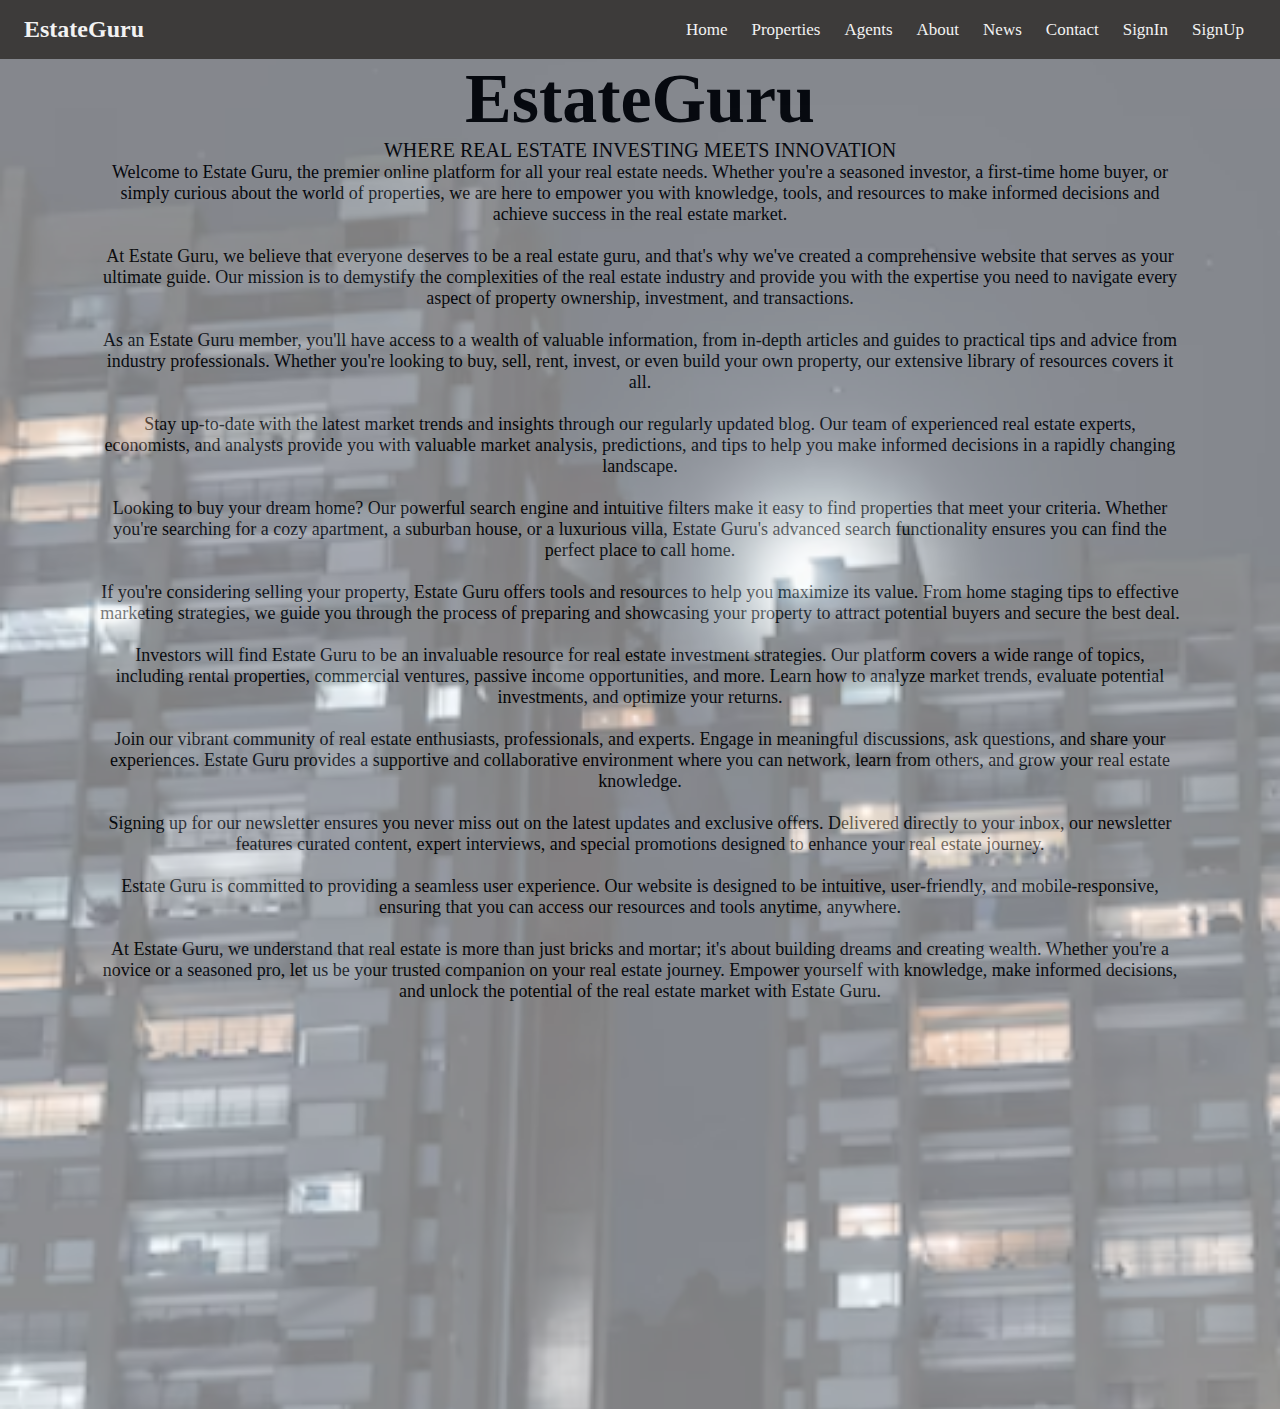
==== pages/About.html @ 7d0d98bb "project nav all" ====
<!DOCTYPE html>
<html lang="en">
<head>
    <meta charset="UTF-8">
    <meta http-equiv="X-UA-Compatible" content="IE=edge">
    <meta name="viewport" content="width=device-width, initial-scale=1.0">
    <title>About</title>
    <link rel="stylesheet" href="../css/about.css">
</head>
<body>
    <section id="navbar">
        <header>
            <nav class="nav">
            <div class="navbar">
                <h1 class="navbar-logo">Estate<span class="spn">Guru</span></h1>
                <div>
                    <a href="index.html">Home</a>
                    <a href="properties.html">Properties</a>
                    <a href="Agents.html">Agents</a>
                    <a href="About.html">About</a>
                    <a href="https://www.bizjournals.com/news/residential-real-estate" target="_blank">News</a>
                    <a href="Contact.html">Contact</a>
                    <a href="login.html">SignIn</a>
                    <a href="signup.html">SignUp</a>
                </div>
            </div>
        </nav>
        </header>
    </section>
    <main>
        <div class="container">
            <img src="../images/about1.png" class="img-avatar" alt="home" id="main-pic">
        </div>
    <h1>EstateGuru</h1>
    <h3>WHERE REAL ESTATE INVESTING MEETS INNOVATION</h3>
    <p>Welcome to Estate Guru, the premier online platform for all your real estate needs. Whether you're a seasoned investor, a first-time home buyer, or simply curious about the world of properties, we are here to empower you with knowledge, tools, and resources to make informed decisions and achieve success in the real estate market.<br><br>

        At Estate Guru, we believe that everyone deserves to be a real estate guru, and that's why we've created a comprehensive website that serves as your ultimate guide. Our mission is to demystify the complexities of the real estate industry and provide you with the expertise you need to navigate every aspect of property ownership, investment, and transactions.<br><br>
        
        As an Estate Guru member, you'll have access to a wealth of valuable information, from in-depth articles and guides to practical tips and advice from industry professionals. Whether you're looking to buy, sell, rent, invest, or even build your own property, our extensive library of resources covers it all.<br><br>
        
        Stay up-to-date with the latest market trends and insights through our regularly updated blog. Our team of experienced real estate experts, economists, and analysts provide you with valuable market analysis, predictions, and tips to help you make informed decisions in a rapidly changing landscape.<br><br>
        
        Looking to buy your dream home? Our powerful search engine and intuitive filters make it easy to find properties that meet your criteria. Whether you're searching for a cozy apartment, a suburban house, or a luxurious villa, Estate Guru's advanced search functionality ensures you can find the perfect place to call home.<br><br>
        
        If you're considering selling your property, Estate Guru offers tools and resources to help you maximize its value. From home staging tips to effective marketing strategies, we guide you through the process of preparing and showcasing your property to attract potential buyers and secure the best deal.<br><br>
        
        Investors will find Estate Guru to be an invaluable resource for real estate investment strategies. Our platform covers a wide range of topics, including rental properties, commercial ventures, passive income opportunities, and more. Learn how to analyze market trends, evaluate potential investments, and optimize your returns.<br><br>
        
        Join our vibrant community of real estate enthusiasts, professionals, and experts. Engage in meaningful discussions, ask questions, and share your experiences. Estate Guru provides a supportive and collaborative environment where you can network, learn from others, and grow your real estate knowledge.<br><br>
        
        Signing up for our newsletter ensures you never miss out on the latest updates and exclusive offers. Delivered directly to your inbox, our newsletter features curated content, expert interviews, and special promotions designed to enhance your real estate journey.<br><br>
        
        Estate Guru is committed to providing a seamless user experience. Our website is designed to be intuitive, user-friendly, and mobile-responsive, ensuring that you can access our resources and tools anytime, anywhere.<br><br>
        
        At Estate Guru, we understand that real estate is more than just bricks and mortar; it's about building dreams and creating wealth. Whether you're a novice or a seasoned pro, let us be your trusted companion on your real estate journey. Empower yourself with knowledge, make informed decisions, and unlock the potential of the real estate market with Estate Guru.</p>
    </main>
</body>
</html>
---- css/about.css ----
/* CSS styles for the navigation bar */
 *{
    margin: 0%;
    padding: 0%;
}


 .navbar {
    background-color: #3d3b3a;
    display: flex;
    justify-content: space-between;
    align-items: center;
    padding: 16px;

  
}

.navbar-logo {
    color: #f2f2f2;
    font-size: 24px;
    margin-left: 8px;
}

.navbar a {
    color: #f2f2f2;
    text-align: center;
    text-decoration: none;
    font-size: 17px;
    margin-right: 20px;
    position: relative;
}

.navbar a:hover {
    color: #cd621f;
}

.navbar a:hover::after{
    content: '';
    position: absolute;
    width: 100%;
    height: 1px;
    bottom: -4px;
    left: 0;
    background-color: #cd621f;
}

.navbar .active {
    color: #f2f2f2;
    
}
h1{
    text-align: center;
    font-size: 70px;
    color: black;
}
h3{
    text-align: center;
    font-size: 20px;
    font-weight: 400;
    color: black;
}
p {
    text-align: center;
    margin-left: 100px;
    margin-right: 100px;
    font-size: 18px;
}

.img-avatar{
    width: 100%;
    height: 150vh;
    object-fit: cover;
    opacity: 0.5;
    position: absolute;
    z-index: 0;
    overflow-y: 0;


}
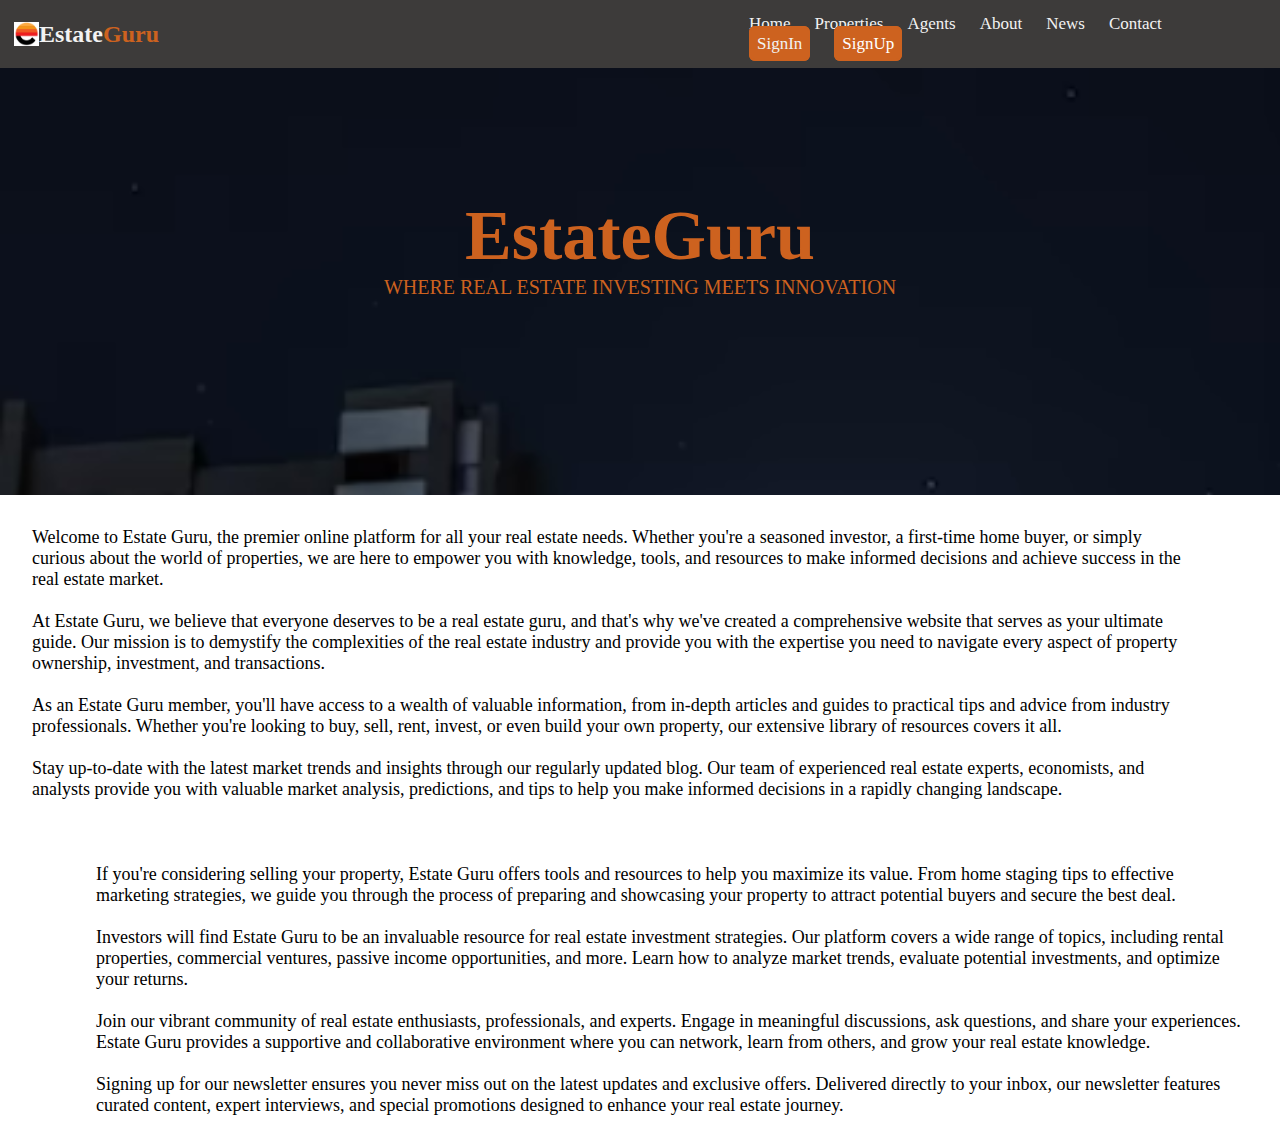
==== commit 666b29eb: "commit" ====
--- a/pages/About.html
+++ b/pages/About.html
@@ -1,59 +1,113 @@
 <!DOCTYPE html>
 <html lang="en">
+
 <head>
     <meta charset="UTF-8">
     <meta http-equiv="X-UA-Compatible" content="IE=edge">
     <meta name="viewport" content="width=device-width, initial-scale=1.0">
     <title>About</title>
     <link rel="stylesheet" href="../css/about.css">
+    <link rel="icon" type="image/png" href="../images/logo.png">
+
 </head>
+
 <body>
     <section id="navbar">
-        <header>
+        <header class="head">
             <nav class="nav">
-            <div class="navbar">
-                <h1 class="navbar-logo">Estate<span class="spn">Guru</span></h1>
-                <div>
-                    <a href="index.html">Home</a>
-                    <a href="properties.html">Properties</a>
-                    <a href="Agents.html">Agents</a>
-                    <a href="About.html">About</a>
-                    <a href="https://www.bizjournals.com/news/residential-real-estate" target="_blank">News</a>
-                    <a href="Contact.html">Contact</a>
-                    <a href="login.html">SignIn</a>
-                    <a href="signup.html">SignUp</a>
+                <div class="navbar">
+                    <img src="../images/logo.png" width="25px">
+                    <h1 class="navbar-logo">Estate<span class="spn">Guru</span></h1>
+                    <div>
+                        <a href="index.html">Home</a>
+                        <a href="properties.html">Properties</a>
+                        <a href="Agents.html">Agents</a>
+                        <a href="About.html">About</a>
+                        <a href="https://www.bizjournals.com/news/residential-real-estate" target="_blank">News</a>
+                        <a href="Contact.html">Contact</a>
+                        <a href="login.html" class="btn">SignIn</a>
+                        <a href="signup.html" class="btn-hover">SignUp</a>
+                    </div>
                 </div>
-            </div>
-        </nav>
+            </nav>
         </header>
     </section>
-    <main>
-        <div class="container">
-            <img src="../images/about1.png" class="img-avatar" alt="home" id="main-pic">
+    <main class="main1">
+        <h1>EstateGuru</h1>
+        <h3>WHERE REAL ESTATE INVESTING MEETS INNOVATION</h3>
+    </main>
+    <div class="about">
+        <div class="sub-container" id="left">
+            <p>Welcome to Estate Guru, the premier online platform for all your real estate needs. Whether you're a
+                seasoned investor, a first-time home buyer, or simply curious about the world of properties, we are
+                here
+                to empower you with knowledge, tools, and resources to make informed decisions and achieve success
+                in
+                the real estate market.<br><br>
+
+                At Estate Guru, we believe that everyone deserves to be a real estate guru, and that's why we've
+                created
+                a comprehensive website that serves as your ultimate guide. Our mission is to demystify the
+                complexities
+                of the real estate industry and provide you with the expertise you need to navigate every aspect of
+                property ownership, investment, and transactions.<br><br>
+
+                As an Estate Guru member, you'll have access to a wealth of valuable information, from in-depth
+                articles
+                and guides to practical tips and advice from industry professionals. Whether you're looking to buy,
+                sell, rent, invest, or even build your own property, our extensive library of resources covers it
+                all.<br><br>
+
+                Stay up-to-date with the latest market trends and insights through our regularly updated blog. Our
+                team
+                of experienced real estate experts, economists, and analysts provide you with valuable market
+                analysis,
+                predictions, and tips to help you make informed decisions in a rapidly changing landscape.
+
+
+
+            </p>
         </div>
-    <h1>EstateGuru</h1>
-    <h3>WHERE REAL ESTATE INVESTING MEETS INNOVATION</h3>
-    <p>Welcome to Estate Guru, the premier online platform for all your real estate needs. Whether you're a seasoned investor, a first-time home buyer, or simply curious about the world of properties, we are here to empower you with knowledge, tools, and resources to make informed decisions and achieve success in the real estate market.<br><br>
+        <div class="sub-container" id="right">
+            <img src="https://media.istockphoto.com/id/1402604850/photo/the-word-about-us-on-wooden-cubes-business-communication-and-information.webp?b=1&s=170667a&w=0&k=20&c=M1zgL2pGwZ_g3cwmOvdMtzz92PlTLdihv6_wgaW1QZc="
+                alt="">
+        </div>
+    </div>
+    <div class="about">
+        <div class="sub-container" id="left"><img
+                src="https://media.istockphoto.com/id/1402604850/photo/the-word-about-us-on-wooden-cubes-business-communication-and-information.webp?b=1&s=170667a&w=0&k=20&c=M1zgL2pGwZ_g3cwmOvdMtzz92PlTLdihv6_wgaW1QZc="
+                alt=""></div>
+        <div class="sub-container" id="right">
+            <p>If you're considering selling your property, Estate Guru offers tools and resources to help you
+                maximize
+                its
+                value. From home staging tips to effective marketing strategies, we guide you through the process of
+                preparing
+                and showcasing your property to attract potential buyers and secure the best deal.<br><br>
 
-        At Estate Guru, we believe that everyone deserves to be a real estate guru, and that's why we've created a comprehensive website that serves as your ultimate guide. Our mission is to demystify the complexities of the real estate industry and provide you with the expertise you need to navigate every aspect of property ownership, investment, and transactions.<br><br>
-        
-        As an Estate Guru member, you'll have access to a wealth of valuable information, from in-depth articles and guides to practical tips and advice from industry professionals. Whether you're looking to buy, sell, rent, invest, or even build your own property, our extensive library of resources covers it all.<br><br>
-        
-        Stay up-to-date with the latest market trends and insights through our regularly updated blog. Our team of experienced real estate experts, economists, and analysts provide you with valuable market analysis, predictions, and tips to help you make informed decisions in a rapidly changing landscape.<br><br>
-        
-        Looking to buy your dream home? Our powerful search engine and intuitive filters make it easy to find properties that meet your criteria. Whether you're searching for a cozy apartment, a suburban house, or a luxurious villa, Estate Guru's advanced search functionality ensures you can find the perfect place to call home.<br><br>
-        
-        If you're considering selling your property, Estate Guru offers tools and resources to help you maximize its value. From home staging tips to effective marketing strategies, we guide you through the process of preparing and showcasing your property to attract potential buyers and secure the best deal.<br><br>
-        
-        Investors will find Estate Guru to be an invaluable resource for real estate investment strategies. Our platform covers a wide range of topics, including rental properties, commercial ventures, passive income opportunities, and more. Learn how to analyze market trends, evaluate potential investments, and optimize your returns.<br><br>
-        
-        Join our vibrant community of real estate enthusiasts, professionals, and experts. Engage in meaningful discussions, ask questions, and share your experiences. Estate Guru provides a supportive and collaborative environment where you can network, learn from others, and grow your real estate knowledge.<br><br>
-        
-        Signing up for our newsletter ensures you never miss out on the latest updates and exclusive offers. Delivered directly to your inbox, our newsletter features curated content, expert interviews, and special promotions designed to enhance your real estate journey.<br><br>
-        
-        Estate Guru is committed to providing a seamless user experience. Our website is designed to be intuitive, user-friendly, and mobile-responsive, ensuring that you can access our resources and tools anytime, anywhere.<br><br>
-        
-        At Estate Guru, we understand that real estate is more than just bricks and mortar; it's about building dreams and creating wealth. Whether you're a novice or a seasoned pro, let us be your trusted companion on your real estate journey. Empower yourself with knowledge, make informed decisions, and unlock the potential of the real estate market with Estate Guru.</p>
-    </main>
+                Investors will find Estate Guru to be an invaluable resource for real estate investment strategies.
+                Our
+                platform
+                covers a wide range of topics, including rental properties, commercial ventures, passive income
+                opportunities,
+                and more. Learn how to analyze market trends, evaluate potential investments, and optimize your
+                returns.<br><br>
+
+                Join our vibrant community of real estate enthusiasts, professionals, and experts. Engage in
+                meaningful
+                discussions, ask questions, and share your experiences. Estate Guru provides a supportive and
+                collaborative
+                environment where you can network, learn from others, and grow your real estate knowledge.<br><br>
+
+                Signing up for our newsletter ensures you never miss out on the latest updates and exclusive offers.
+                Delivered
+                directly to your inbox, our newsletter features curated content, expert interviews, and special
+                promotions
+                designed to enhance your real estate journey.
+            </p>
+        </div>
+    </div>
+
 </body>
+
 </html>--- a/css/about.css
+++ b/css/about.css
@@ -10,15 +10,46 @@
     display: flex;
     justify-content: space-between;
     align-items: center;
-    padding: 16px;
+    padding: 14px;
 
   
 }
 
+.head {
+    position: fixed;
+    width: 100%;
+}
+.btn {
+    background-color: #cd621f;
+    color: #fff;
+    padding: 6px;
+    border-radius: 6px;
+    border: 2px solid #cd621f;
+}
+.btn:hover {
+    background-color: #cd621f00;
+    color: #cd621f;
+    border: 2px solid #cd621f;
+}
+
+.btn-hover {
+    background-color: #cd621f;
+    color: #fff !important;
+    border: 2px solid #cd621f;
+    padding: 6px;
+    border-radius: 6px;
+}
+.btn-hover:hover {
+    background-color: #cd621f00;
+    color: #cd621f !important;
+    padding: 6px;
+    border-radius: 6px;
+    border: 2px solid #cd621f;
+}
 .navbar-logo {
     color: #f2f2f2;
     font-size: 24px;
-    margin-left: 8px;
+    margin-right: 590px;
 }
 
 .navbar a {
@@ -51,29 +82,36 @@
 h1{
     text-align: center;
     font-size: 70px;
-    color: black;
+    color: #cd621f;
 }
 h3{
     text-align: center;
     font-size: 20px;
     font-weight: 400;
-    color: black;
+    color: #cd621f;
 }
 p {
-    text-align: center;
-    margin-left: 100px;
-    margin-right: 100px;
     font-size: 18px;
+    color: #000000;
+}
+.main1{
+    background: url(../images/about1.png);
+    background-size: cover;
+    height: 55vh;
+    background-blend-mode: multiply;
+    display: flex;
+    flex-direction: column;
+    justify-content: center;
+}
+.spn{
+    color: #cd621f;
+    font-weight: 700;
 }
 
-.img-avatar{
-    width: 100%;
-    height: 150vh;
-    object-fit: cover;
-    opacity: 0.5;
-    position: absolute;
-    z-index: 0;
-    overflow-y: 0;
 
-
+.about {
+    display: flex;
 }
+.sub-container {
+    padding: 2rem;
+}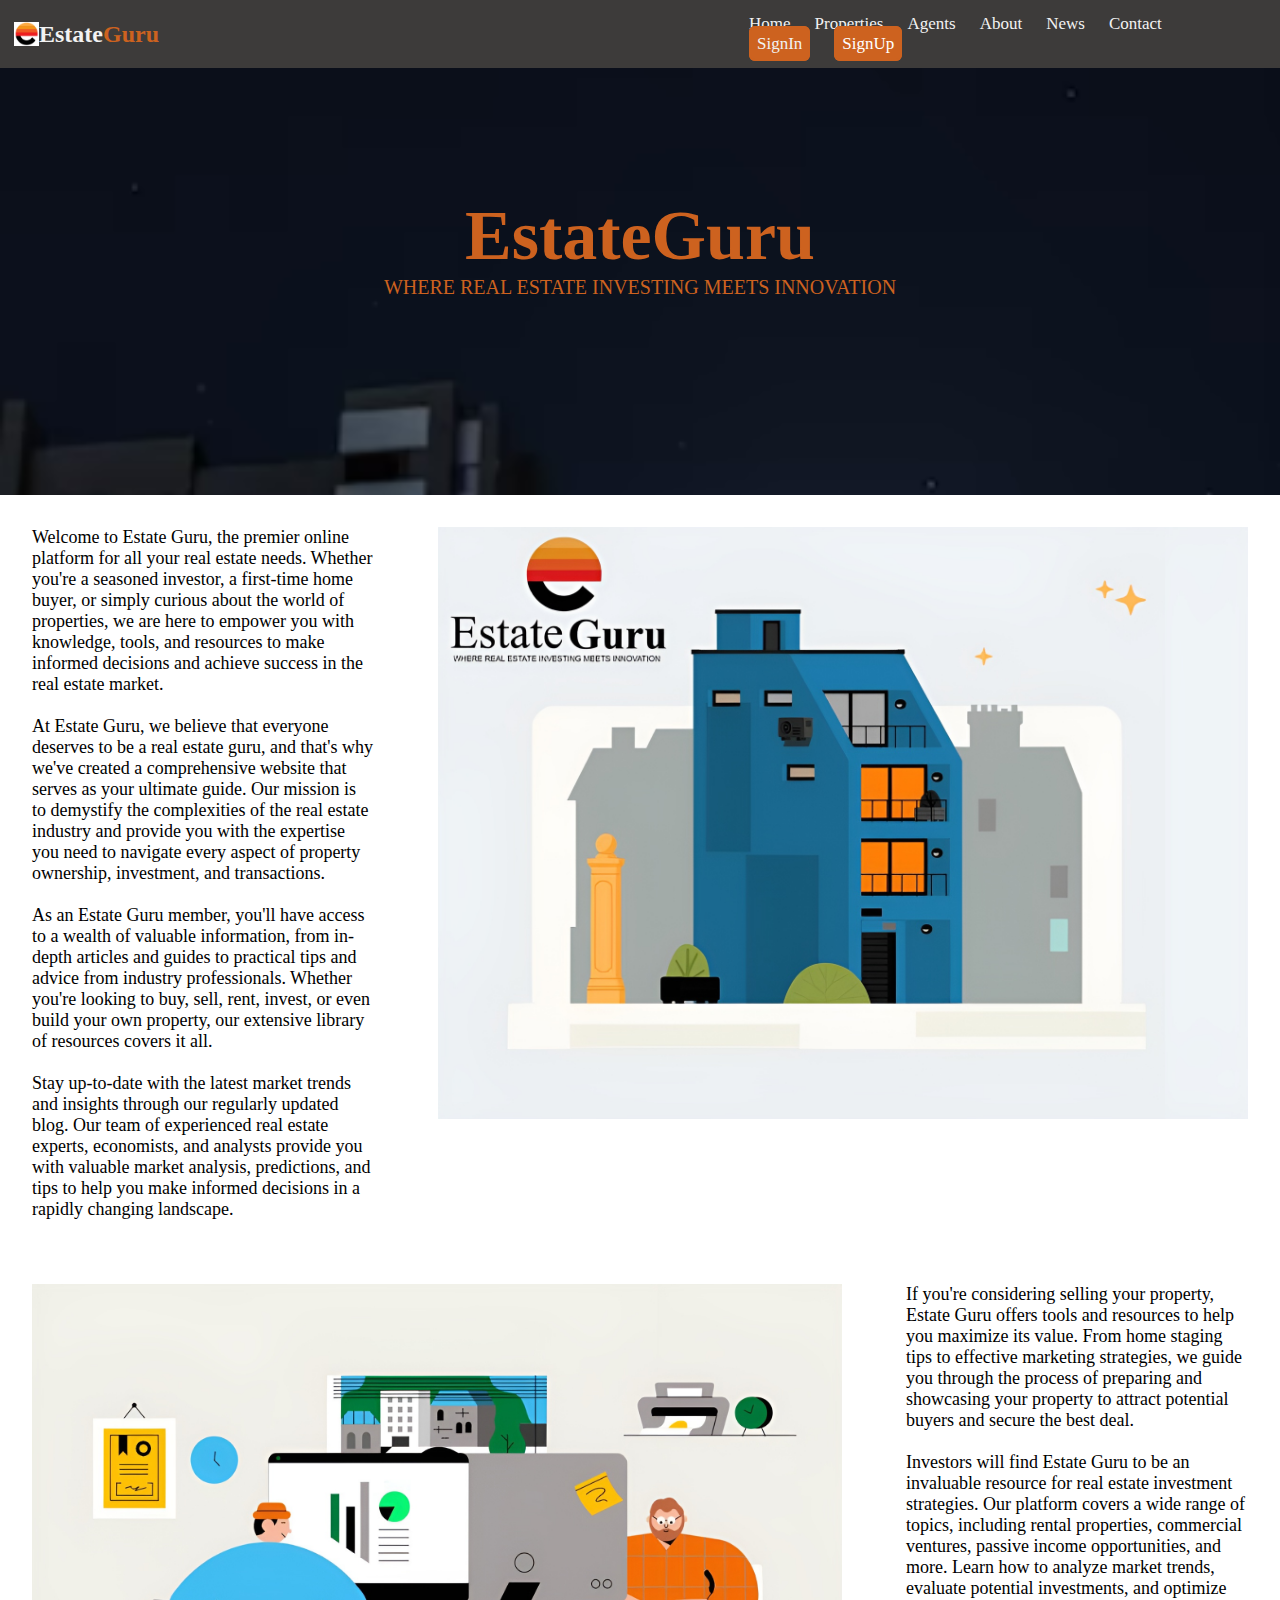
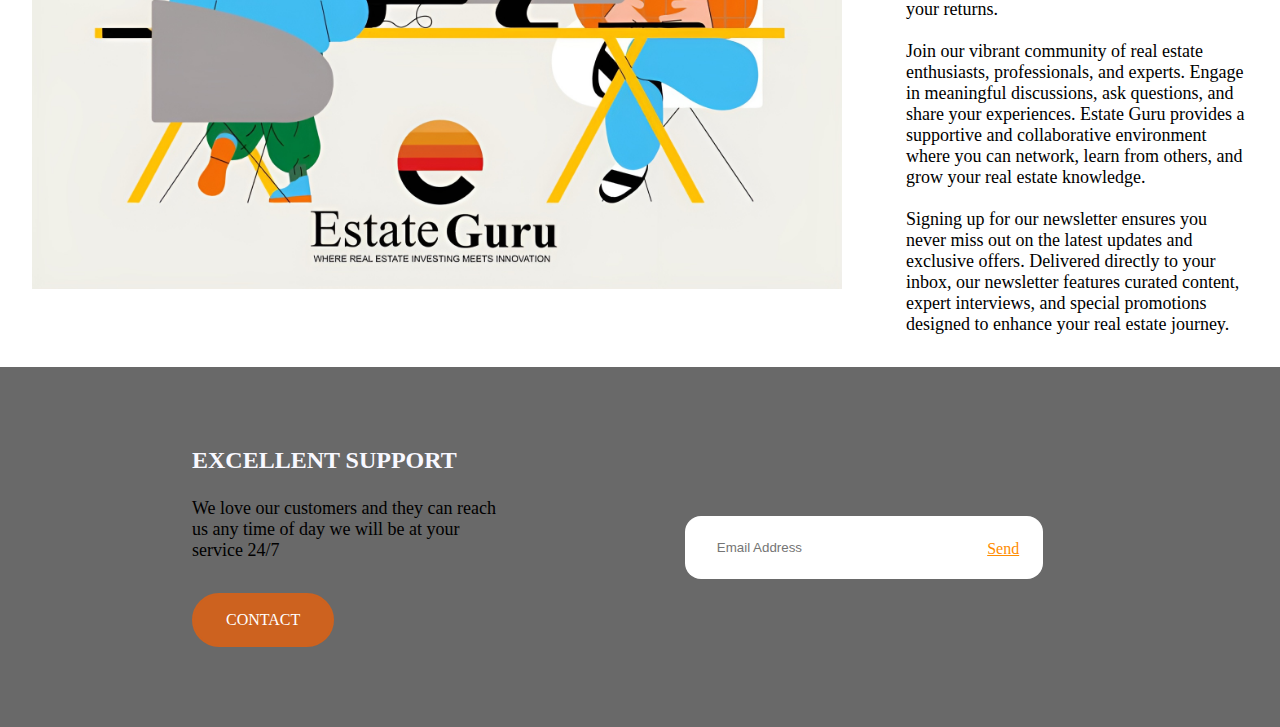
==== commit c6bbc65b: "user profile section" ====
--- a/pages/About.html
+++ b/pages/About.html
@@ -69,14 +69,11 @@
             </p>
         </div>
         <div class="sub-container" id="right">
-            <img src="https://media.istockphoto.com/id/1402604850/photo/the-word-about-us-on-wooden-cubes-business-communication-and-information.webp?b=1&s=170667a&w=0&k=20&c=M1zgL2pGwZ_g3cwmOvdMtzz92PlTLdihv6_wgaW1QZc="
-                alt="">
+            <img src="../images/mockup 2.jpg">
         </div>
     </div>
     <div class="about">
-        <div class="sub-container" id="left"><img
-                src="https://media.istockphoto.com/id/1402604850/photo/the-word-about-us-on-wooden-cubes-business-communication-and-information.webp?b=1&s=170667a&w=0&k=20&c=M1zgL2pGwZ_g3cwmOvdMtzz92PlTLdihv6_wgaW1QZc="
-                alt=""></div>
+        <div class="sub-container" id="left"><img src="../images/mockup 1.jpg"> </div>
         <div class="sub-container" id="right">
             <p>If you're considering selling your property, Estate Guru offers tools and resources to help you
                 maximize
@@ -107,7 +104,25 @@
             </p>
         </div>
     </div>
-
+    <!-- Contact -->
+    <section class="section contact">
+        <div class="row">
+            <div class="col">
+                <h2>EXCELLENT SUPPORT</h2>
+                <p>We love our customers and they can reach us any time
+                    of day we will be at your service 24/7</p>
+                <a href="" class="btn btn-1">Contact</a>
+            </div>
+            <div class="col">
+                <form action="">
+                    <div>
+                        <input type="email" placeholder="Email Address">
+                        <a href="">Send</a>
+                    </div>
+                </form>
+            </div>
+        </div>
+    </section>
 </body>
 
 </html>--- a/css/about.css
+++ b/css/about.css
@@ -108,10 +108,110 @@
     font-weight: 700;
 }
 
-
 .about {
     display: flex;
 }
 .sub-container {
     padding: 2rem;
-}+}
+.sub-container img{
+    width: 90vh;
+}
+
+
+
+@media (max-width: 768px) {
+    .navbar {
+      flex-direction: column;
+      align-items: center;
+    }
+  
+    .navbar-logo {
+      margin-right: 0;
+    }
+  
+    .navbar a {
+      margin: 10px 0;
+    }
+  
+    .content h1 {
+      font-size: 70px;
+    }
+  
+    .content p {
+      font-size: 20px;
+    }
+  }
+
+  /* Contact */
+  .contact {
+    background-color: dimgrey;
+    color: ghostwhite;
+    padding: 5rem 12rem;
+}
+  
+  .contact .row {
+    display: grid;
+    grid-template-columns: 1fr 1fr;
+    align-items: center;
+  }
+  
+  .contact .row .col h2 {
+    margin-bottom: 1.5rem;
+  }
+  
+  .contact .row .col p {
+    width: 70%;
+    margin-bottom: 2rem;
+  }
+  
+  .btn-1 {
+background-color: #cd621f;
+color: #fff;
+text-decoration: none;
+text-transform: uppercase;
+    display: inline-block;
+    border-radius: 3rem;
+    padding: 1rem 2rem;
+}
+.btn-1:hover {
+background-color: #b8561a;
+color: #fff;
+}
+  
+  .contact form div {
+    position: relative;
+    width: 80%;
+    margin: 0 auto;
+  }
+  
+  .contact form input {
+    font-family: 'Roboto', sans-serif;
+    text-indent: 2rem;
+    width: 100%;
+    border-radius: 1rem;
+    padding: 1.5rem 0;
+    outline: none;
+    border: none;
+  }
+  
+  .contact form a {
+    position: absolute;
+    top: 0;
+    right: 0;
+    background-color: var(--green);
+    color: white;
+    margin: 0.5rem;
+    padding: 1rem 3rem;
+    border-radius: 1rem;
+  }
+  .contact form a {
+    position: absolute;
+    top: 0;
+    right: 0;
+    background-color: var(--green);
+    color: darkorange;
+    margin: 0.5rem;
+    padding: 1rem 1rem;
+    border-radius: 10rem;
+}
